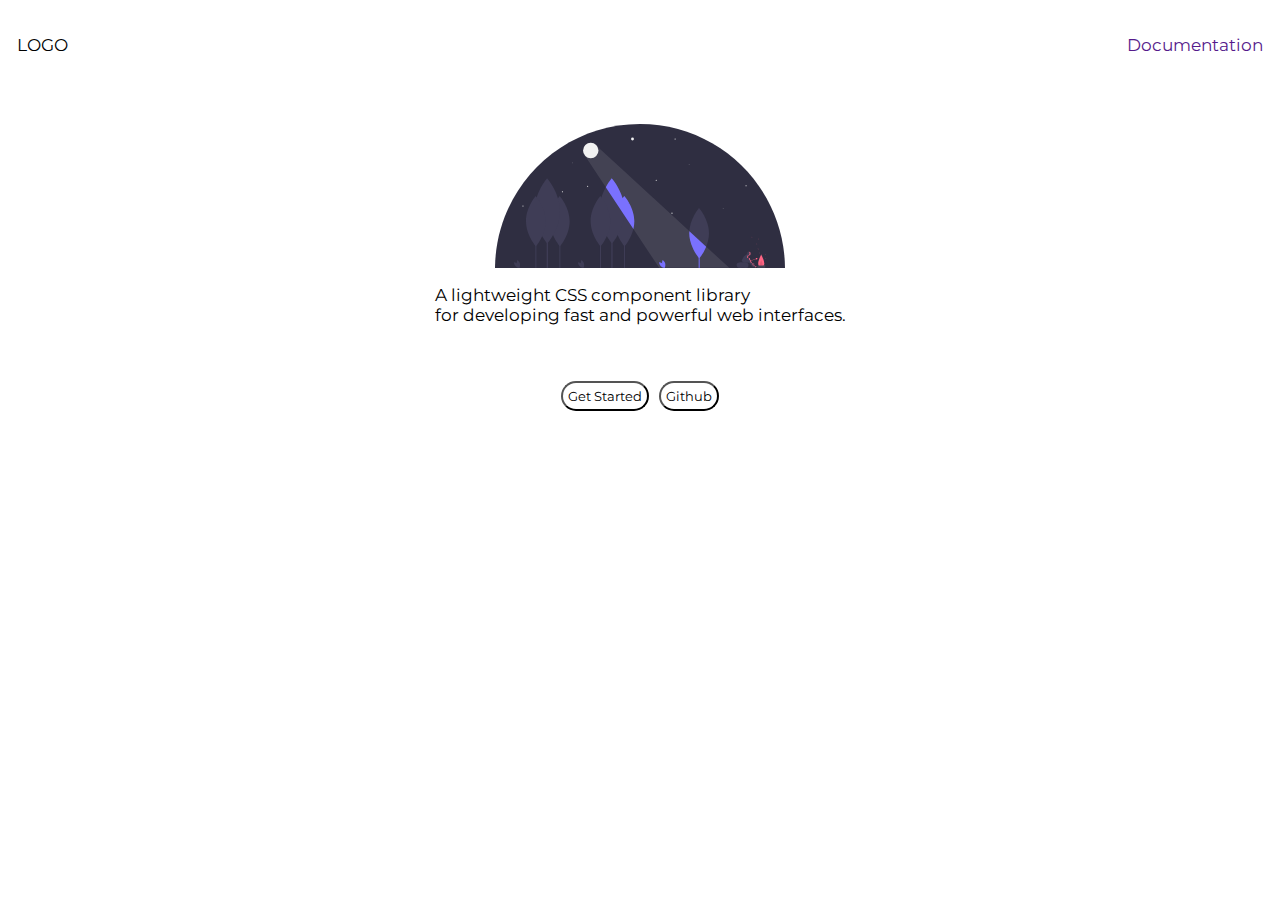
==== index.html @ a20dd32e "Initial Commit" ====
<!DOCTYPE html>
<html lang="en">

<head>
    <meta charset="UTF-8">
    <meta name="viewport" content="width=device-width, initial-scale=1.0">
    <meta http-equiv="X-UA-Compatible" content="ie=edge">
    <title>CSS Component Library</title>
    <link rel="stylesheet" href="index.css">
    <link rel="stylesheet" href="">
    <title>Zhvox UI</title>
</head>

<body>
    <header>
        <span class="logo">LOGO</span>
        <a class="documentaion-link" href=""> Documentation</a>
    </header>
    <section class="hero">
        <img class="hero--img" src="./assets/images/logo2new.svg"></img>
        <p class="
        hero--text">A lightweight CSS component library <br />for developing fast and powerful web interfaces.</p>
    </section>

    <div class="buttons">
        <a href=""><button class="btn-round">Get Started</button></a>
        <a href=""><button class="btn-round">Github</button></a>
    </div>

</body>

</html>
---- index.css ----
@import url('https://fonts.googleapis.com/css2?family=Montserrat:wght@300&display=swap');



*{
    box-sizing: border-box;
    padding: 0;
    margin:0;
    font-family: "Montserrat", sans-serif;
    list-style: none;
    text-decoration: none;
}


html {
    font-size: 17px;
  }
  
header{
    display: flex;
    justify-content: space-between;
    flex-wrap: wrap;
    align-items: center;
    height: 10vh;
}



.logo{
    padding-left: 1rem;
}

.documentaion-link{
    padding-right: 1rem;
}

.hero{
    display:flex;
    flex-direction: column;
    align-items: center;
    padding:2rem;
    max-width:35rem;
    margin:0 auto;
}

.hero--img{
   width:55%;
   min-width: 6rem;
}

.hero--text{
    padding:1rem;
    max-width:30rem;
}

.buttons{
    display: flex;
    flex-wrap: wrap;
    justify-content: center;
}

.btn-round{
    background-color: transparent;
    padding:.3rem;
    margin: .3rem;
    border-radius: 1rem;
}
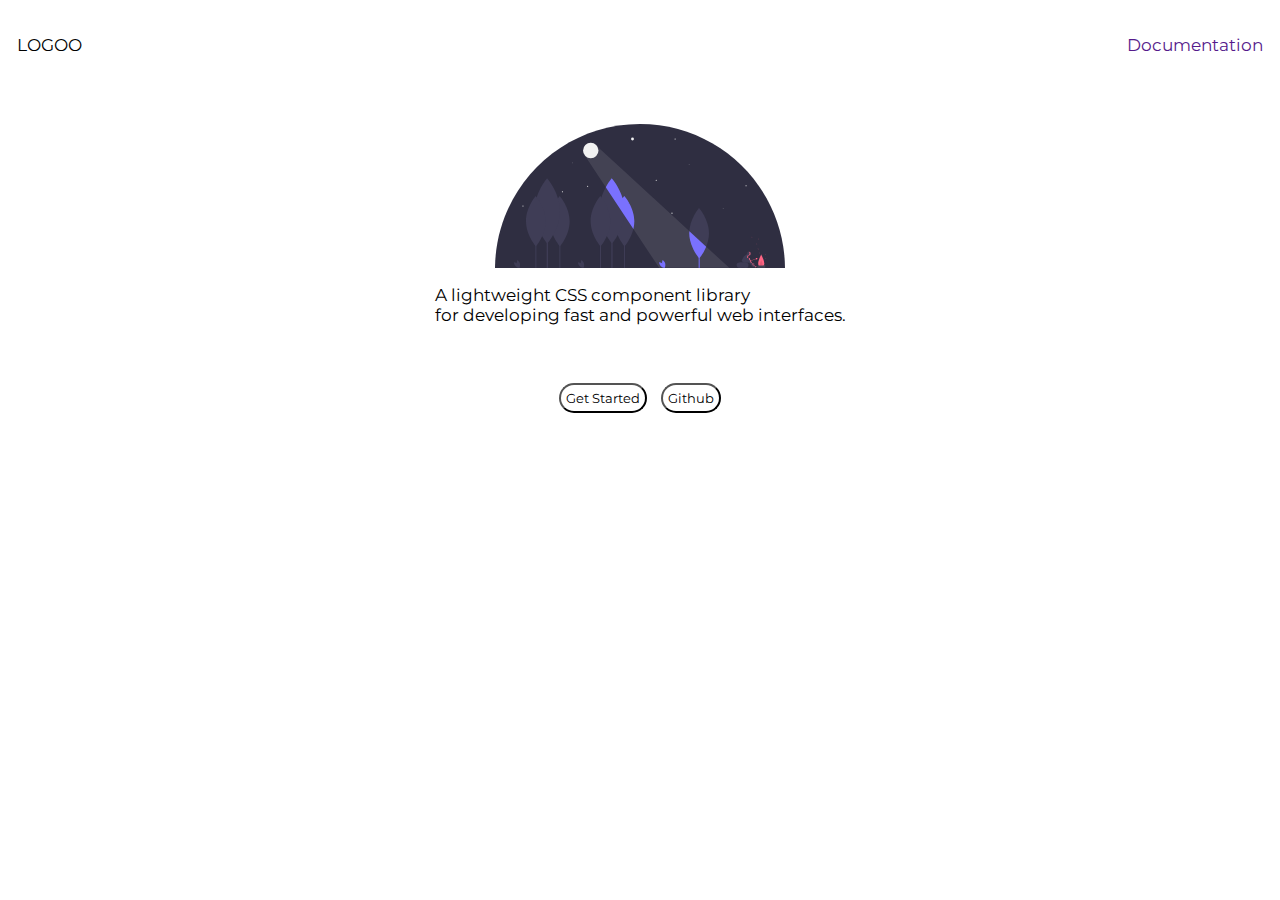
==== commit 7cbea70c: "Check:Deployment pipeline" ====
--- a/index.html
+++ b/index.html
@@ -13,7 +13,7 @@
 
 <body>
     <header>
-        <span class="logo">LOGO</span>
+        <span class="logo">LOGOO</span>
         <a class="documentaion-link" href=""> Documentation</a>
     </header>
     <section class="hero">
--- a/index.css
+++ b/index.css
@@ -36,6 +36,7 @@
 
 .hero{
     display:flex;
+    
     flex-direction: column;
     align-items: center;
     padding:2rem;
@@ -62,6 +63,6 @@
 .btn-round{
     background-color: transparent;
     padding:.3rem;
-    margin: .3rem;
+    margin: .4rem;
     border-radius: 1rem;
 }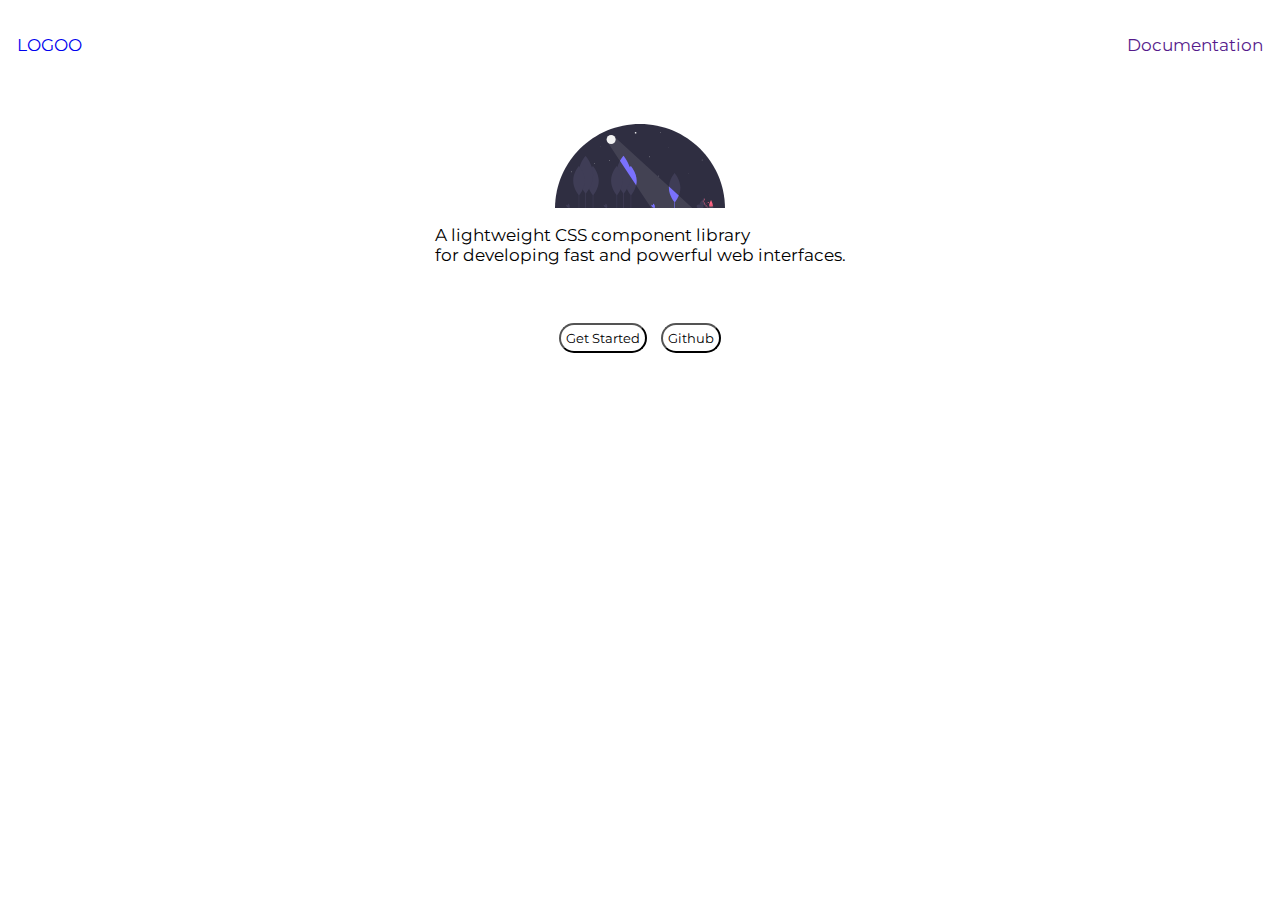
==== commit 261c03d9: "feat:added usage.html page" ====
--- a/index.html
+++ b/index.html
@@ -5,7 +5,6 @@
     <meta charset="UTF-8">
     <meta name="viewport" content="width=device-width, initial-scale=1.0">
     <meta http-equiv="X-UA-Compatible" content="ie=edge">
-    <title>CSS Component Library</title>
     <link rel="stylesheet" href="index.css">
     <link rel="stylesheet" href="">
     <title>Zhvox UI</title>
@@ -13,9 +12,10 @@
 
 <body>
     <header>
-        <span class="logo">LOGOO</span>
+        <a href="index.html"><span class="logo">LOGOO</span></a>
         <a class="documentaion-link" href=""> Documentation</a>
     </header>
+
     <section class="hero">
         <img class="hero--img" src="./assets/images/logo2new.svg"></img>
         <p class="
@@ -23,7 +23,7 @@
     </section>
 
     <div class="buttons">
-        <a href=""><button class="btn-round">Get Started</button></a>
+        <a href="./pages/usage.html"><button class="btn-round">Get Started</button></a>
         <a href=""><button class="btn-round">Github</button></a>
     </div>
 
--- a/index.css
+++ b/index.css
@@ -22,6 +22,8 @@
     flex-wrap: wrap;
     align-items: center;
     height: 10vh;
+    /* order:0; */
+    width:100%;
 }
 
 
@@ -45,8 +47,8 @@
 }
 
 .hero--img{
-   width:55%;
-   min-width: 6rem;
+   width:10rem;
+   /* minwidth: 6rem; */
 }
 
 .hero--text{
@@ -65,4 +67,13 @@
     padding:.3rem;
     margin: .4rem;
     border-radius: 1rem;
-}+}
+
+.icon{
+    padding-left: 1rem;
+}
+
+.side-navbar{
+    display: none;
+}
+
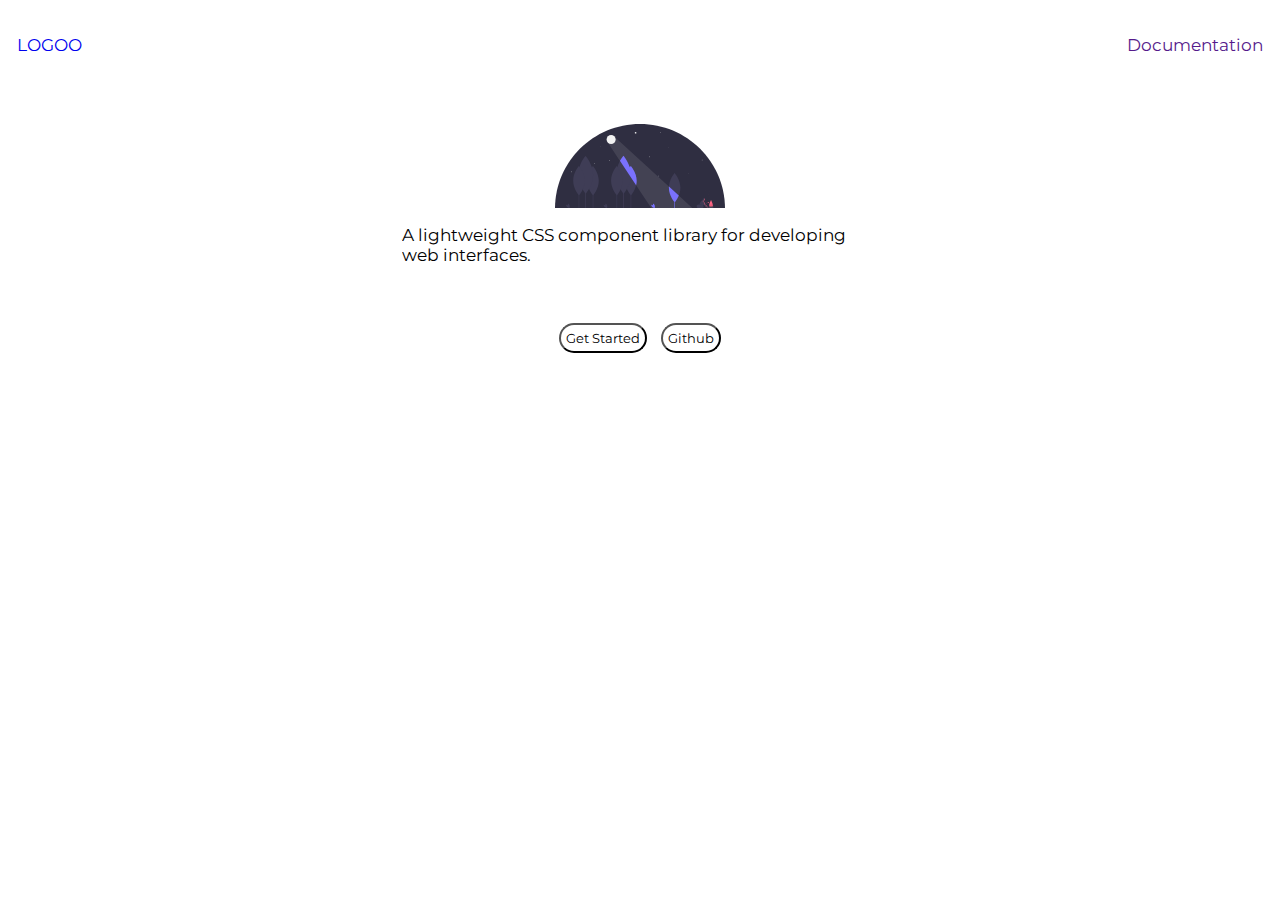
==== commit 6ee3f878: "style:added responsive side-navbar" ====
--- a/index.html
+++ b/index.html
@@ -19,7 +19,7 @@
     <section class="hero">
         <img class="hero--img" src="./assets/images/logo2new.svg"></img>
         <p class="
-        hero--text">A lightweight CSS component library <br />for developing fast and powerful web interfaces.</p>
+        hero--text">A lightweight CSS component library for developing web interfaces.</p>
     </section>
 
     <div class="buttons">
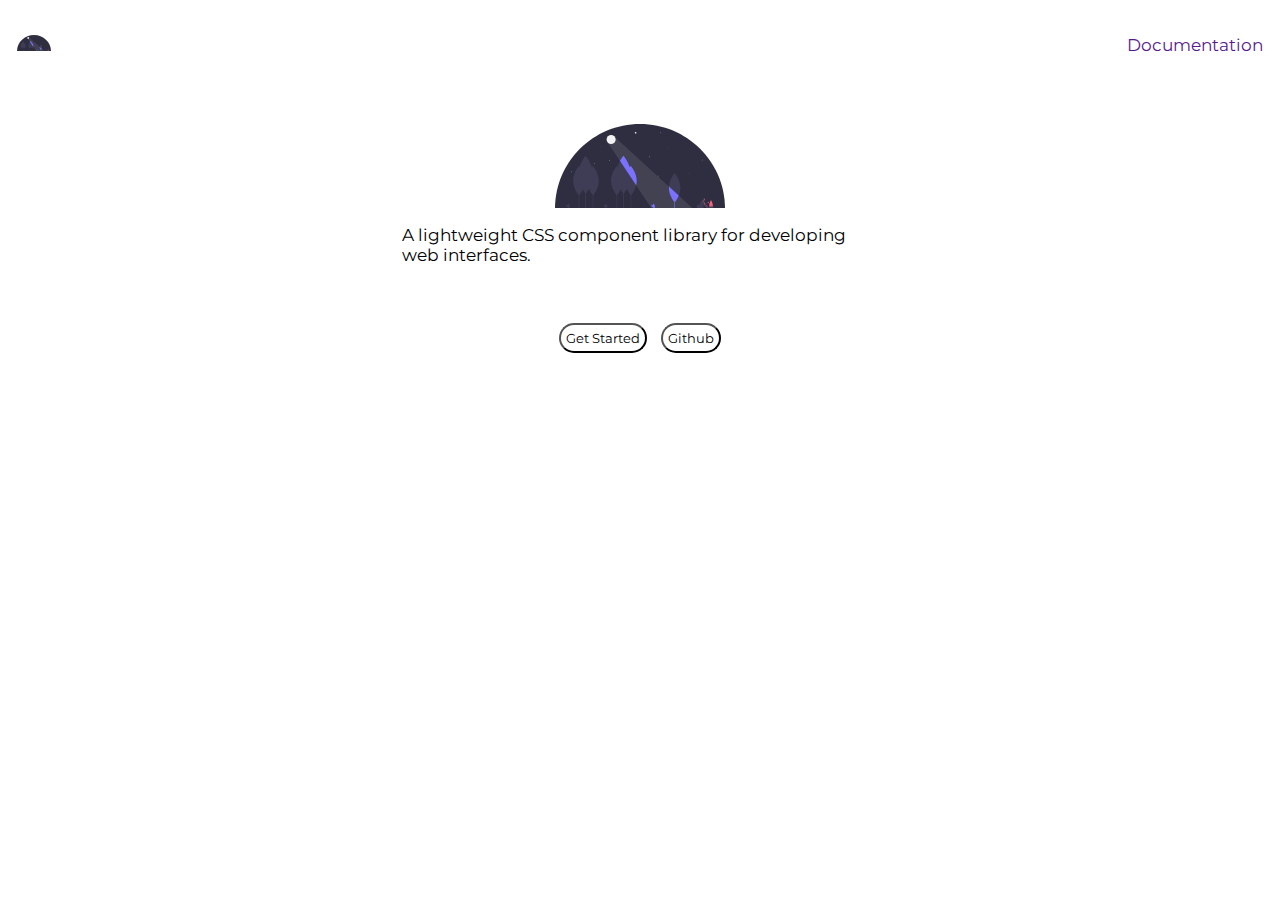
==== commit 75d0cc4b: "refactor:logo on usage and home page" ====
--- a/index.html
+++ b/index.html
@@ -12,7 +12,8 @@
 
 <body>
     <header>
-        <a href="index.html"><span class="logo">LOGOO</span></a>
+        <a class="header-links logo" href="../index.html"><span><img class="logo--img"
+                    src="./assets/images/logo2new.svg"></img></span></a>
         <a class="documentaion-link" href=""> Documentation</a>
     </header>
 
--- a/index.css
+++ b/index.css
@@ -27,10 +27,15 @@
 }
 
 
-
 .logo{
+    width:3rem;
     padding-left: 1rem;
 }
+
+.logo--img{
+    width:100%;
+}
+
 
 .documentaion-link{
     padding-right: 1rem;
@@ -67,6 +72,7 @@
     padding:.3rem;
     margin: .4rem;
     border-radius: 1rem;
+    cursor: pointer;
 }
 
 .icon{
